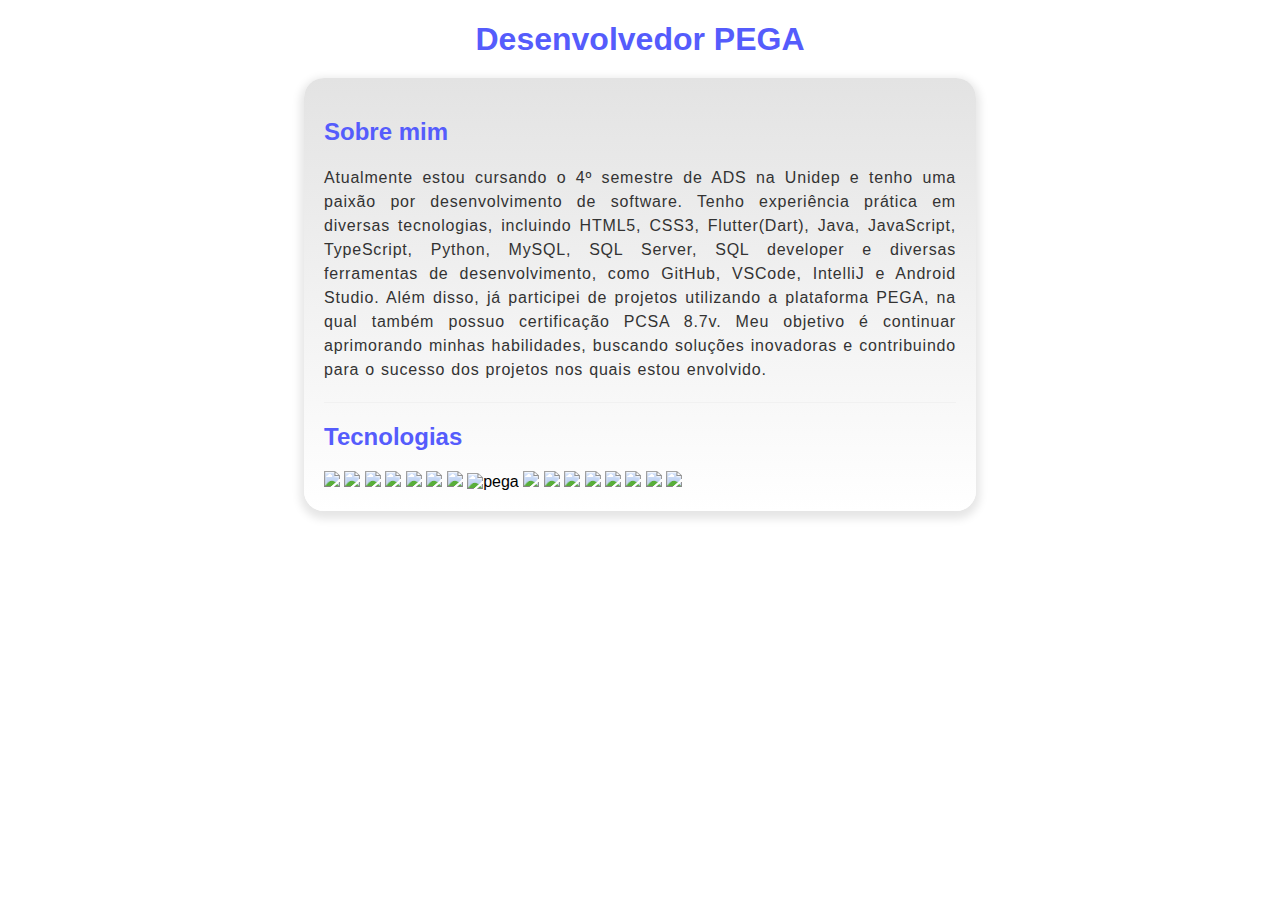
==== index.html @ 349e406b "first commit" ====
<!DOCTYPE html>
<html lang="pt-br">
  <head>
    <meta charset="UTF-8" />
    <meta name="viewport" content="width=device-width, initial-scale=1.0" />
    <title>Pedro Piola</title>
    <link rel="stylesheet" href="css/styles.css" />
    <link rel="stylesheet" href="css/container.css" />
    <link rel="stylesheet" href="css/table.css" />
  </head>
  <body>
    <div>
      <h1>Desenvolvedor PEGA</h1>
    </div>
      <div class="container">
        <h2>Sobre mim</h2>
        <p>
          Atualmente estou cursando o 4º semestre de ADS na Unidep e tenho uma
          paixão por desenvolvimento de software. Tenho experiência prática em
          diversas tecnologias, incluindo HTML5, CSS3, Flutter(Dart), Java,
          JavaScript, TypeScript, Python, MySQL, SQL Server, SQL developer e
          diversas ferramentas de desenvolvimento, como GitHub, VSCode, IntelliJ
          e Android Studio. Além disso, já participei de projetos utilizando a
          plataforma PEGA, na qual também possuo certificação PCSA 8.7v. Meu
          objetivo é continuar aprimorando minhas habilidades, buscando soluções
          inovadoras e contribuindo para o sucesso dos projetos nos quais estou
          envolvido.
        </p>
        <hr>
        <div>
            <h2>Tecnologias</h2>
            <img src="https://cdn.jsdelivr.net/gh/devicons/devicon@latest/icons/html5/html5-original.svg" width="40" />
          <img src="https://cdn.jsdelivr.net/gh/devicons/devicon@latest/icons/css3/css3-original.svg" width="40" />
          <img src="https://cdn.jsdelivr.net/gh/devicons/devicon@latest/icons/flutter/flutter-plain.svg" width="40" />
          <img src="https://cdn.jsdelivr.net/gh/devicons/devicon@latest/icons/dart/dart-plain.svg" width="40" />
          <img src="https://cdn.jsdelivr.net/gh/devicons/devicon@latest/icons/java/java-plain.svg" width="40" />
          <img src="https://cdn.jsdelivr.net/gh/devicons/devicon@latest/icons/javascript/javascript-original.svg" width="40" />
          <img src="https://cdn.jsdelivr.net/gh/devicons/devicon@latest/icons/typescript/typescript-original.svg" width="40" />
          <img src="img/pega.jpeg" alt="pega" width="40" />
          <img src="https://cdn.jsdelivr.net/gh/devicons/devicon@latest/icons/python/python-original.svg" width="40" />
          <img src="https://cdn.jsdelivr.net/gh/devicons/devicon@latest/icons/microsoftsqlserver/microsoftsqlserver-plain.svg" width="40" />
          <img src="https://cdn.jsdelivr.net/gh/devicons/devicon@latest/icons/mysql/mysql-original.svg" width="40" />
          <img src="https://cdn.jsdelivr.net/gh/devicons/devicon@latest/icons/sqldeveloper/sqldeveloper-original.svg" width="40" />
          <i class="devicon-github-original"></i>
          <img src="https://cdn.jsdelivr.net/gh/devicons/devicon@latest/icons/vscode/vscode-original.svg" width="40" />
          <img src="https://cdn.jsdelivr.net/gh/devicons/devicon@latest/icons/intellij/intellij-original.svg" width="40" />
          <img src="https://cdn.jsdelivr.net/gh/devicons/devicon@latest/icons/androidstudio/androidstudio-original.svg" width="40" />
          <img src="https://cdn.jsdelivr.net/gh/devicons/devicon@latest/icons/jira/jira-original.svg" width="40" />
        </div>
      </div>

  </body>
</html>
---- css/styles.css ----
body {
    background-color: #fff;
    font-family: 'Poppins', sans-serif;
}

h1 {
    font-size: 32px;
    color: #555cfc;
    margin-bottom:20px;
    text-align: center;
    font-weight: 700;
}

h2 {
    font-size: 24px;
    color: #555cfc;
    margin-bottom:20px;
    text-align: left;
    font-weight: 700;
}

p {
    font-size: 16px;
    color: #333;
    margin-bottom:20px;
    text-align: justify;
    line-height: 1.5;
    letter-spacing: 0.05em;
    word-spacing: 0.05em;
    font-weight: 400;
    text-transform: none;
    font-style: normal;
    font-variant: normal;
    text-decoration: none;
    text-shadow: none;
}

hr {
    border: none;
    height: 1px;
    background-color: #f1f1f1;
    margin-bottom: 20px;
}
---- css/container.css ----
.container {
    width: 50%; 
    margin: 0 auto; 
    padding: 20px; 
    background: linear-gradient(#e3e3e3, #fff );
    border-radius: 20px; 
    box-shadow: 0 4px 8px 4px rgba(0, 0, 0, 0.1);
    margin-bottom: 20px;
    align-content: center;
    flex: content;
    text-align: justify;
}
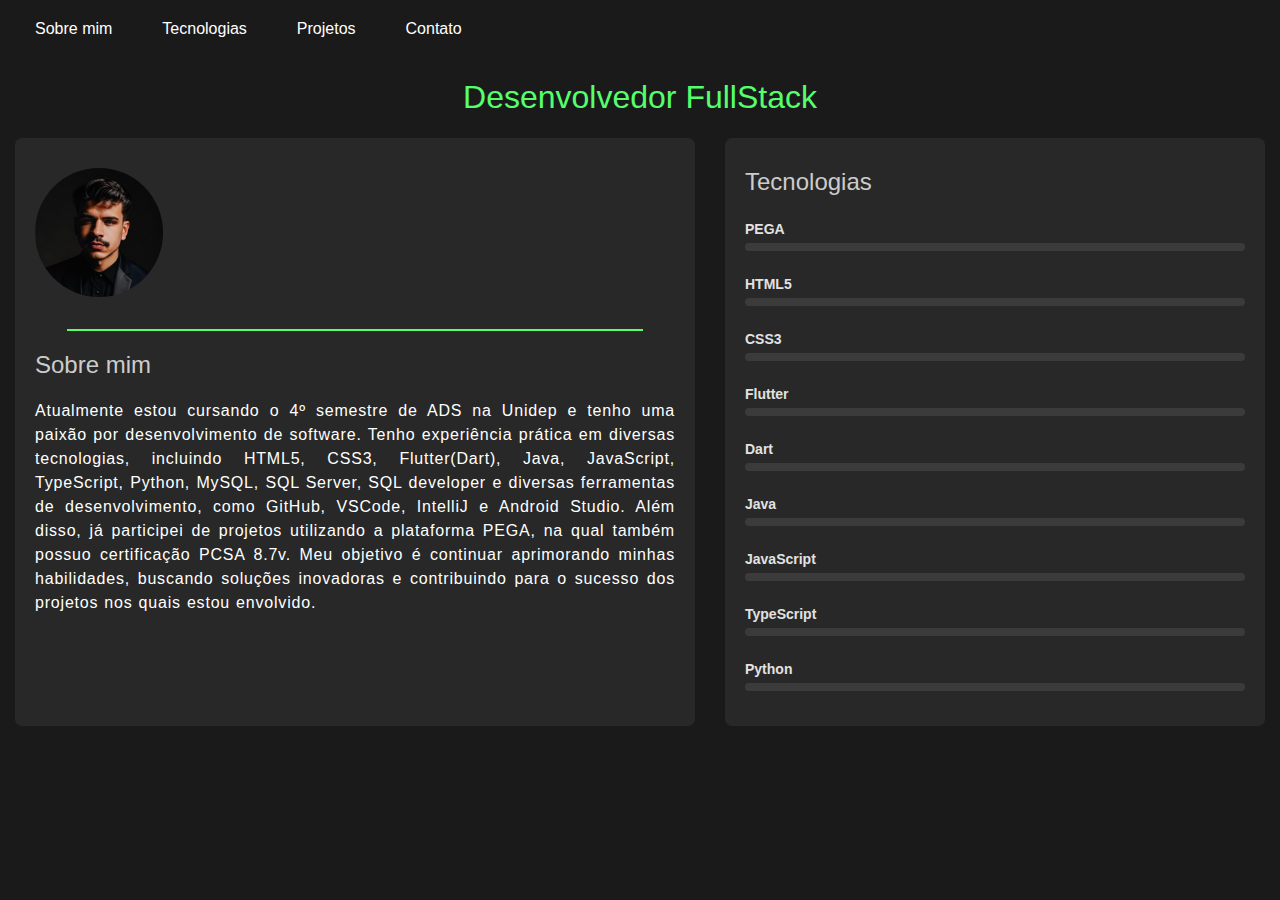
==== commit 6caee936: "Design novo" ====
--- a/index.html
+++ b/index.html
@@ -6,13 +6,25 @@
     <title>Pedro Piola</title>
     <link rel="stylesheet" href="css/styles.css" />
     <link rel="stylesheet" href="css/container.css" />
-    <link rel="stylesheet" href="css/table.css" />
+    <link rel="stylesheet" href="css/tecnologias.css">
+    <link rel="stylesheet" href="css/nav.css">
   </head>
   <body>
-    <div>
-      <h1>Desenvolvedor PEGA</h1>
-    </div>
-      <div class="container">
+    <header>
+      <nav>
+        <ul>
+          <li><a href="#sobre-mim">Sobre mim</a></li>
+          <li><a href="#tecnologias">Tecnologias</a></li>
+          <li><a href="#projetos">Projetos</a></li>
+          <li><a href="#contato">Contato</a></li>
+        </ul>
+      </nav>
+    </header>
+    <h1>Desenvolvedor FullStack</h1>
+    <div class="layout-container">
+      <div class="container-left">
+        <img src="assets/img/Perfil.jpg" alt="">
+        <hr />
         <h2>Sobre mim</h2>
         <p>
           Atualmente estou cursando o 4º semestre de ADS na Unidep e tenho uma
@@ -26,28 +38,101 @@
           inovadoras e contribuindo para o sucesso dos projetos nos quais estou
           envolvido.
         </p>
-        <hr>
-        <div>
-            <h2>Tecnologias</h2>
-            <img src="https://cdn.jsdelivr.net/gh/devicons/devicon@latest/icons/html5/html5-original.svg" width="40" />
-          <img src="https://cdn.jsdelivr.net/gh/devicons/devicon@latest/icons/css3/css3-original.svg" width="40" />
-          <img src="https://cdn.jsdelivr.net/gh/devicons/devicon@latest/icons/flutter/flutter-plain.svg" width="40" />
-          <img src="https://cdn.jsdelivr.net/gh/devicons/devicon@latest/icons/dart/dart-plain.svg" width="40" />
-          <img src="https://cdn.jsdelivr.net/gh/devicons/devicon@latest/icons/java/java-plain.svg" width="40" />
-          <img src="https://cdn.jsdelivr.net/gh/devicons/devicon@latest/icons/javascript/javascript-original.svg" width="40" />
-          <img src="https://cdn.jsdelivr.net/gh/devicons/devicon@latest/icons/typescript/typescript-original.svg" width="40" />
-          <img src="img/pega.jpeg" alt="pega" width="40" />
-          <img src="https://cdn.jsdelivr.net/gh/devicons/devicon@latest/icons/python/python-original.svg" width="40" />
-          <img src="https://cdn.jsdelivr.net/gh/devicons/devicon@latest/icons/microsoftsqlserver/microsoftsqlserver-plain.svg" width="40" />
-          <img src="https://cdn.jsdelivr.net/gh/devicons/devicon@latest/icons/mysql/mysql-original.svg" width="40" />
-          <img src="https://cdn.jsdelivr.net/gh/devicons/devicon@latest/icons/sqldeveloper/sqldeveloper-original.svg" width="40" />
-          <i class="devicon-github-original"></i>
-          <img src="https://cdn.jsdelivr.net/gh/devicons/devicon@latest/icons/vscode/vscode-original.svg" width="40" />
-          <img src="https://cdn.jsdelivr.net/gh/devicons/devicon@latest/icons/intellij/intellij-original.svg" width="40" />
-          <img src="https://cdn.jsdelivr.net/gh/devicons/devicon@latest/icons/androidstudio/androidstudio-original.svg" width="40" />
-          <img src="https://cdn.jsdelivr.net/gh/devicons/devicon@latest/icons/jira/jira-original.svg" width="40" />
+      </div>
+        <div class="container">
+          <h2>Tecnologias</h2>
+          <div class="skill-box">
+            <span class="title">PEGA</span>
+    
+            <div class="skill-bar">
+              <span class="skill-per PEGA">
+                <span class="tooltip">70%</span>
+              </span>
+            </div>
+          </div>
+
+          <div class="skill-box">
+            <span class="title">HTML5</span>
+
+            <div class="skill-bar">
+              <span class="skill-per html">
+                <span class="tooltip">80%</span>
+              </span>
+            </div>
+          </div>
+
+          <div class="skill-box">
+            <span class="title">CSS3</span>
+
+            <div class="skill-bar">
+              <span class="skill-per css">
+                <span class="tooltip">80%</span>
+              </span>
+            </div>
+          </div>
+
+          <div class="skill-box">
+            <span class="title">Flutter</span>
+
+            <div class="skill-bar">
+              <span class="skill-per flutter">
+                <span class="tooltip">80%</span>
+              </span>
+            </div>
+          </div>
+
+          <div class="skill-box">
+            <span class="title">Dart</span>
+
+            <div class="skill-bar">
+              <span class="skill-per dart">
+                <span class="tooltip">80%</span>
+              </span>
+            </div>
+          </div>
+
+          <div class="skill-box">
+            <span class="title">Java</span>
+
+            <div class="skill-bar">
+              <span class="skill-per java">
+                <span class="tooltip">50%</span>
+              </span>
+            </div>
+          </div>
+
+          <div class="skill-box">
+            <span class="title">JavaScript</span>
+
+            <div class="skill-bar">
+              <span class="skill-per javascript">
+                <span class="tooltip">60%</span>
+              </span>
+            </div>
+          </div>
+
+          <div class="skill-box">
+            <span class="title">TypeScript</span>
+
+            <div class="skill-bar">
+              <span class="skill-per typescript">
+                <span class="tooltip">30%</span>
+              </span>
+            </div>
+          </div>
+
+          <div class="skill-box">
+            <span class="title">Python</span>
+
+            <div class="skill-bar">
+              <span class="skill-per python">
+                <span class="tooltip">20%</span>
+              </span>
+            </div>
+          </div>
+            </div>
+          </div>
         </div>
-      </div>
-
+    </div>
   </body>
 </html>
--- a/css/styles.css
+++ b/css/styles.css
@@ -1,27 +1,37 @@
 body {
-    background-color: #fff;
-    font-family: 'Poppins', sans-serif;
+    background-color: #1a1a1a;
+    font-family: 'Calibri', sans-serif;
 }
 
 h1 {
     font-size: 32px;
-    color: #555cfc;
-    margin-bottom:20px;
+    color: #55ff6c;
     text-align: center;
-    font-weight: 700;
+    font-weight: 500;
+    font-family: 'Cambria', sans-serif;
 }
 
 h2 {
     font-size: 24px;
-    color: #555cfc;
+    color: #ccc;
     margin-bottom:20px;
     text-align: left;
-    font-weight: 700;
+    font-weight: 500;
+    font-family: 'Cambria', sans-serif;
+}
+
+h3 {
+    font-size: 24px;
+    color: #ffffff;
+    margin-bottom:20px;
+    text-align: center;
+    font-weight: 500;
+    font-family: 'Cambria', sans-serif;
 }
 
 p {
     font-size: 16px;
-    color: #333;
+    color: #fff;
     margin-bottom:20px;
     text-align: justify;
     line-height: 1.5;
@@ -37,11 +47,17 @@
 
 hr {
     border: none;
-    height: 1px;
-    background-color: #f1f1f1;
+    height: 2px;
+    background-color: #55ff6c;
     margin-bottom: 20px;
+    width: 90%;
+}
+
+img {
+    max-width: 20%;
+    height: auto;
+    margin: 20px 20px 20px 0px;
+    border-radius: 100px;
 }
 
 
-
-
--- a/css/tecnologias.css
+++ b/css/tecnologias.css
@@ -0,0 +1,151 @@
+.layout-container {
+    display: flex;
+}
+
+img .layout-container {
+   width: 45px;
+    margin: 0 15px;
+    border-radius: 30px; 
+}
+
+.container-left {
+    max-height: 2000px;
+    max-width: 1000px;
+    width: 100%;
+    background: #282828;
+    margin: 0 15px;
+    padding: 10px 20px;
+    border-radius: 7px;
+}
+
+.container {
+    max-width: 500px;
+    width: 100%;
+    background: #282828;
+    margin: 0 15px;
+    padding: 10px 20px;
+    border-radius: 7px;
+  }
+  
+  .container .skill-box {
+    width: 100%;
+    margin: 25px 0;
+  }
+  
+  .skill-box .title {
+    display: block;
+    font-size: 14px;
+    font-weight: 600;
+    color: rgb(226, 226, 226);
+  }
+  
+  .skill-box .skill-bar {
+    height: 8px;
+    width: 100%;
+    border-radius: 6px;
+    margin-top: 6px;
+    background: rgba(236, 236, 236, 0.1);
+  }
+  
+  .skill-bar .skill-per {
+    position: relative;
+    display: block;
+    height: 100%;
+    width: 90%;
+    border-radius: 6px;
+    background: rgb(226, 226, 226);
+    animation: progress 0.4s ease-in-out forwards;
+    opacity: 0;
+  }
+  
+  .skill-per.PEGA {
+    /*progreso de las diferentes lenguajes*/
+    width: 70%;
+    animation-delay: 0.1s;
+  }
+
+  .skill-per.html {
+    /*progreso de las diferentes lenguajes*/
+    width: 80%;
+    animation-delay: 0.1s;
+  }
+  
+  .skill-per.css {
+    /*progreso de las diferentes lenguajes*/
+    width: 80%;
+    animation-delay: 0.1s;
+  }
+  
+  .skill-per.flutter {
+    /*progreso de las diferentes lenguajes*/
+    width: 80%;
+    animation-delay: 0.2s;
+  }
+
+  .skill-per.dart {
+    /*progreso de las diferentes lenguajes*/
+    width: 80%;
+    animation-delay: 0.2s;
+  }
+
+  .skill-per.java {
+    /*progreso de las diferentes lenguajes*/
+    width: 50%;
+    animation-delay: 0.2s;
+  }
+  
+  .skill-per.javascript {
+    /*progreso de las diferentes lenguajes*/
+    width: 60%;
+    animation-delay: 0.2s;
+  }
+
+  .skill-per.typescript {
+    /*progreso de las diferentes lenguajes*/
+    width: 30%;
+    animation-delay: 0.2s;
+  }
+
+  .skill-per.python {
+    /*progreso de las diferentes lenguajes*/
+    width: 20%;
+    animation-delay: 0.2s;
+  }
+
+  @keyframes progress {
+    0% {
+      width: 0;
+      opacity: 1;
+    }
+  
+    100% {
+      opacity: 1;
+    }
+  }
+  
+  .skill-per .tooltip {
+    position: absolute;
+    right: -14px;
+    top: -28px;
+    font-size: 9px;
+    font-weight: 500;
+    color: rgb(0, 0, 0);
+    font-weight: bold;
+    padding: 2px 6px;
+    border-radius: 3px;
+    background: #55ff6c;
+    z-index: 1;
+  }
+  
+  .tooltip::before {
+    content: "";
+    position: absolute;
+    left: 50%;
+    bottom: -2px;
+    height: 10px;
+    width: 10px;
+    z-index: -1;
+    background-color: #55ff6c;
+    transform: translateX(-50%) rotate(45deg);
+  }
+  --- a/css/nav.css
+++ b/css/nav.css
@@ -0,0 +1,33 @@
+body {
+    margin: 0;
+    font-family: Arial, sans-serif;
+}
+
+nav {
+    padding: 20px;
+    margin: 0 auto;
+}
+
+ul {
+    list-style-type: none;
+    padding: 0;
+    margin: 0;
+    display: flex;
+}
+
+li {
+    margin-right: 20px; /* Espaçamento entre os itens */
+}
+
+a {
+    color: white; /* Cor do texto */
+    text-decoration: none; /* Remove o sublinhado */
+    padding: 10px 15px; /* Espaçamento interno */
+    border-radius: 5px; /* Cantos arredondados */
+    transition: background-color 0.3s; /* Transição suave */
+}
+
+a:hover {
+    background-color: #55ff6c; /* Cor do hover */
+    color: #282828; /* Cor do texto no hover */
+}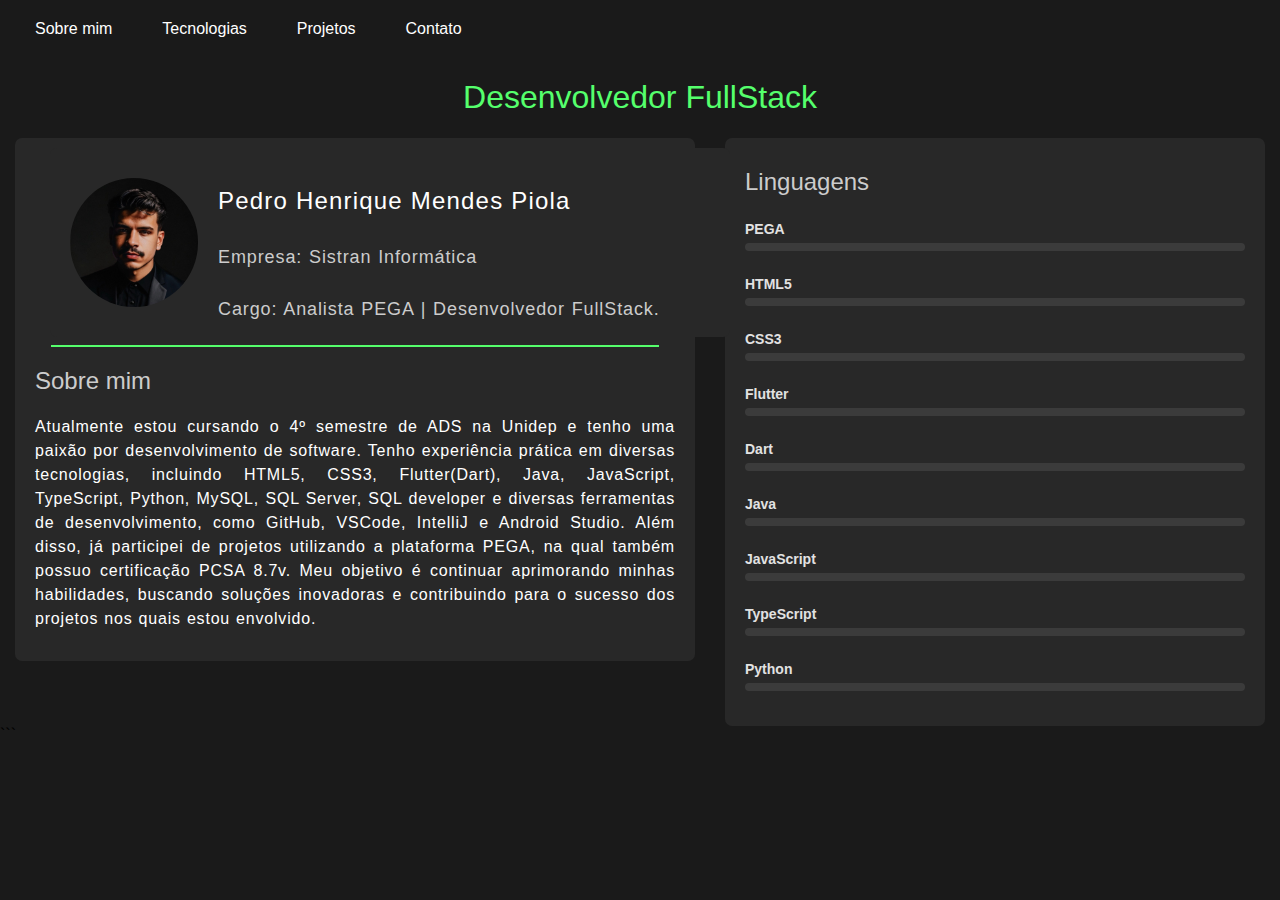
==== commit 88c9591a: "Ajustes pequenos" ====
--- a/index.html
+++ b/index.html
@@ -6,8 +6,9 @@
     <title>Pedro Piola</title>
     <link rel="stylesheet" href="css/styles.css" />
     <link rel="stylesheet" href="css/container.css" />
-    <link rel="stylesheet" href="css/tecnologias.css">
-    <link rel="stylesheet" href="css/nav.css">
+    <link rel="stylesheet" href="css/tecnologias.css" />
+    <link rel="stylesheet" href="css/nav.css" />
+    <link rel="stylesheet" href="css/experience.css">
   </head>
   <body>
     <header>
@@ -20,10 +21,19 @@
         </ul>
       </nav>
     </header>
+
     <h1>Desenvolvedor FullStack</h1>
+
     <div class="layout-container">
       <div class="container-left">
-        <img src="assets/img/Perfil.jpg" alt="">
+        <div class="container-inside">
+          <img src="assets/img/Perfil.jpg" alt="Foto de Perfil" />
+          <div class="info">
+            <h2>Pedro Henrique Mendes Piola</h2>
+            <p>Empresa: Sistran Informática</p>
+            <p>Cargo: Analista PEGA | Desenvolvedor FullStack.</p>
+          </div>
+        </div>
         <hr />
         <h2>Sobre mim</h2>
         <p>
@@ -39,100 +49,90 @@
           envolvido.
         </p>
       </div>
-        <div class="container">
-          <h2>Tecnologias</h2>
-          <div class="skill-box">
-            <span class="title">PEGA</span>
-    
-            <div class="skill-bar">
-              <span class="skill-per PEGA">
-                <span class="tooltip">70%</span>
-              </span>
-            </div>
-          </div>
-
-          <div class="skill-box">
-            <span class="title">HTML5</span>
-
-            <div class="skill-bar">
-              <span class="skill-per html">
-                <span class="tooltip">80%</span>
-              </span>
-            </div>
-          </div>
-
-          <div class="skill-box">
-            <span class="title">CSS3</span>
-
-            <div class="skill-bar">
-              <span class="skill-per css">
-                <span class="tooltip">80%</span>
-              </span>
-            </div>
-          </div>
-
-          <div class="skill-box">
-            <span class="title">Flutter</span>
-
-            <div class="skill-bar">
-              <span class="skill-per flutter">
-                <span class="tooltip">80%</span>
-              </span>
-            </div>
-          </div>
-
-          <div class="skill-box">
-            <span class="title">Dart</span>
-
-            <div class="skill-bar">
-              <span class="skill-per dart">
-                <span class="tooltip">80%</span>
-              </span>
-            </div>
-          </div>
-
-          <div class="skill-box">
-            <span class="title">Java</span>
-
-            <div class="skill-bar">
-              <span class="skill-per java">
-                <span class="tooltip">50%</span>
-              </span>
-            </div>
-          </div>
-
-          <div class="skill-box">
-            <span class="title">JavaScript</span>
-
-            <div class="skill-bar">
-              <span class="skill-per javascript">
-                <span class="tooltip">60%</span>
-              </span>
-            </div>
-          </div>
-
-          <div class="skill-box">
-            <span class="title">TypeScript</span>
-
-            <div class="skill-bar">
-              <span class="skill-per typescript">
-                <span class="tooltip">30%</span>
-              </span>
-            </div>
-          </div>
-
-          <div class="skill-box">
-            <span class="title">Python</span>
-
-            <div class="skill-bar">
-              <span class="skill-per python">
-                <span class="tooltip">20%</span>
-              </span>
-            </div>
-          </div>
-            </div>
+      <div class="container">
+        <h2>Linguagens</h2>
+        <div class="skill-box">
+          <span class="title">PEGA</span>
+          <div class="skill-bar">
+            <span class="skill-per PEGA">
+              <span class="tooltip">70%</span>
+            </span>
           </div>
         </div>
+
+        <div class="skill-box">
+          <span class="title">HTML5</span>
+          <div class="skill-bar">
+            <span class="skill-per html">
+              <span class="tooltip">80%</span>
+            </span>
+          </div>
+        </div>
+
+        <div class="skill-box">
+          <span class="title">CSS3</span>
+          <div class="skill-bar">
+            <span class="skill-per css">
+              <span class="tooltip">80%</span>
+            </span>
+          </div>
+        </div>
+
+        <div class="skill-box">
+          <span class="title">Flutter</span>
+          <div class="skill-bar">
+            <span class="skill-per flutter">
+              <span class="tooltip">80%</span>
+            </span>
+          </div>
+        </div>
+
+        <div class="skill-box">
+          <span class="title">Dart</span>
+          <div class="skill-bar">
+            <span class="skill-per dart">
+              <span class="tooltip">80%</span>
+            </span>
+          </div>
+        </div>
+
+        <div class="skill-box">
+          <span class="title">Java</span>
+          <div class="skill-bar">
+            <span class="skill-per java">
+              <span class="tooltip">50%</span>
+            </span>
+          </div>
+        </div>
+
+        <div class="skill-box">
+          <span class="title">JavaScript</span>
+          <div class="skill-bar">
+            <span class="skill-per javascript">
+              <span class="tooltip">60%</span>
+            </span>
+          </div>
+        </div>
+
+        <div class="skill-box">
+          <span class="title">TypeScript</span>
+          <div class="skill-bar">
+            <span class="skill-per typescript">
+              <span class="tooltip">30%</span>
+            </span>
+          </div>
+        </div>
+
+        <div class="skill-box">
+          <span class="title">Python</span>
+          <div class="skill-bar">
+            <span class="skill-per python">
+              <span class="tooltip">20%</span>
+            </span>
+          </div>
+        </div>
+      </div>
     </div>
   </body>
 </html>
+```--- a/css/styles.css
+++ b/css/styles.css
@@ -17,7 +17,7 @@
     margin-bottom:20px;
     text-align: left;
     font-weight: 500;
-    font-family: 'Cambria', sans-serif;
+    font-family: '', sans-serif;
 }
 
 h3 {
@@ -43,6 +43,7 @@
     font-variant: normal;
     text-decoration: none;
     text-shadow: none;
+    font-family: 'Calibri', sans-serif;
 }
 
 hr {
@@ -50,7 +51,15 @@
     height: 2px;
     background-color: #55ff6c;
     margin-bottom: 20px;
-    width: 90%;
+    width: 95%;
+}
+
+.whitebar hr {
+    background-color: #ffffff;
+    width: 95%;
+    height: 2px;
+    margin-bottom: 20px;
+    display: block;
 }
 
 img {
@@ -61,3 +70,5 @@
 }
 
 
+
+
--- a/css/tecnologias.css
+++ b/css/tecnologias.css
@@ -1,5 +1,7 @@
 .layout-container {
-    display: flex;
+  display: flex;
+  justify-content: flex-start;
+  align-items: flex-start;
 }
 
 img .layout-container {
@@ -16,6 +18,37 @@
     margin: 0 15px;
     padding: 10px 20px;
     border-radius: 7px;
+    flex: 1;
+}
+
+.container-inside {
+    display: flex;
+    align-items: flex-start;
+    max-height: 400px;
+    max-width: 800px;
+    width: 100%;
+    background: #282828;
+    margin: 0 15px;
+    padding: 10px 20px;
+    border-radius: 7px;
+    position: relative;
+    overflow: hidden;
+}
+
+.info h2, .info p {
+  margin: 25px 0px 0px 0px;
+  color: #fff;
+  font-weight: 500;
+  font-size: 24px;
+  font-family: 'Cambria', sans-serif; 
+  line-height: 1.5;
+  letter-spacing: 0.05em;
+}
+
+.info p {
+  font-size: 18px;
+  color: #ccc;
+  font-family: 'Calibri', sans-serif;
 }
 
 .container {
--- a/css/experience.css
+++ b/css/experience.css
@@ -0,0 +1,47 @@
+.layout-container-experience {
+    display: flex;
+  }
+  
+.container-experience {
+    flex: 1;
+    max-width: 1000px;
+    max-height: 1000px;
+    box-shadow: 0 0px 10px 3px rgb(255, 255, 255)
+}
+
+.container-companys {
+    background-color: #282828;
+    border-radius: 6px;
+    margin-top: 20px;
+    margin-left: 20px;
+    margin-bottom: 20px;
+    width: 500px;
+    height: 100px;
+    display: flex;
+}
+
+img.experience {
+    max-width: 100%;
+    height: 100%;
+    align-items: center;
+    border-radius: 5px;
+    margin:0 auto;
+}
+
+.companyinfo h2, .companyinfo p {
+    margin: 0px 0px 20px 25px;
+    color: #fff;
+    font-weight: 500;
+    font-size: 24px;
+    font-family: 'Cambria', sans-serif; 
+    line-height: 1.5;
+    letter-spacing: 0.05em;
+    display: flex;
+  }
+  
+  .companyinfo p {
+    font-size: 18px;
+    color: #ccc;
+    font-family: 'Calibri', sans-serif;
+    display: flex;
+  }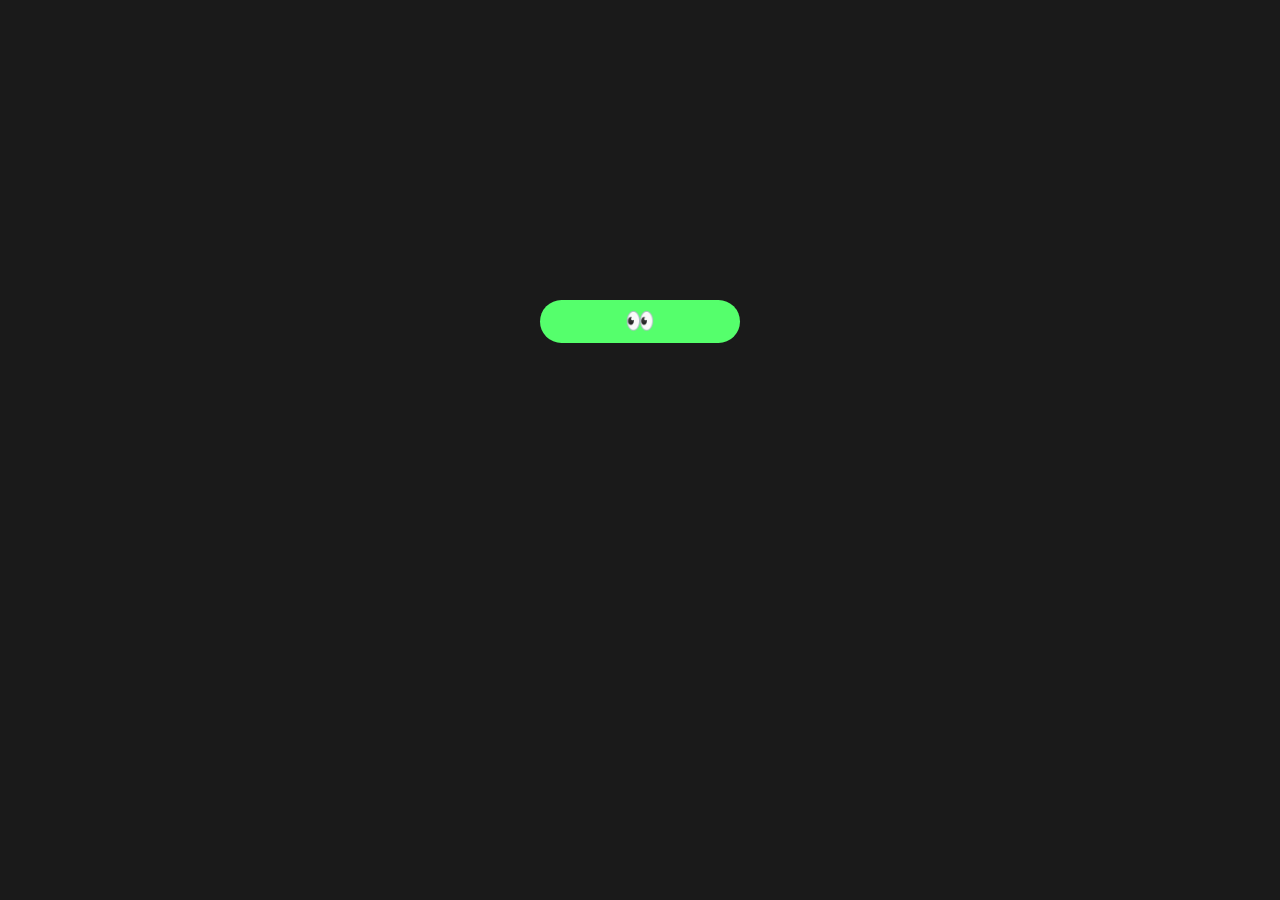
==== commit 8b2a8f96: "Loading" ====
--- a/index.html
+++ b/index.html
@@ -1,138 +1,29 @@
 <!DOCTYPE html>
 <html lang="pt-br">
-  <head>
-    <meta charset="UTF-8" />
-    <meta name="viewport" content="width=device-width, initial-scale=1.0" />
-    <title>Pedro Piola</title>
-    <link rel="stylesheet" href="css/styles.css" />
-    <link rel="stylesheet" href="css/container.css" />
-    <link rel="stylesheet" href="css/tecnologias.css" />
-    <link rel="stylesheet" href="css/nav.css" />
-    <link rel="stylesheet" href="css/experience.css">
-  </head>
-  <body>
-    <header>
-      <nav>
-        <ul>
-          <li><a href="#sobre-mim">Sobre mim</a></li>
-          <li><a href="#tecnologias">Tecnologias</a></li>
-          <li><a href="#projetos">Projetos</a></li>
-          <li><a href="#contato">Contato</a></li>
-        </ul>
-      </nav>
-    </header>
+<head>
+    <meta charset="UTF-8">
+    <meta name="viewport" content="width=device-width, initial-scale=1.0">
+    <title>Bem-vindo!</title>
+    <link rel="stylesheet" href="css/welcome.css">
+    <link rel="stylesheet" href="css/styles.css"> <!-- Referenciando o JS separado -->
+</head>
+<body>
+    <div class="container-primary">
+        <button id="loadButton">
+            <span class="span-mother">
+                <span>👀</span>
+            </span>
+            <span class="span-mother2">
+                <span>C</span>
+                <span>l</span>
+                <span>i</span>
+                <span>c</span>
+                <span>a</span>
+                <span>!</span>
+            </span>
+        </button>
+    </div> <!-- Fechando a div container-primary -->
+</body>
+</html>
 
-    <h1>Desenvolvedor FullStack</h1>
-
-    <div class="layout-container">
-      <div class="container-left">
-        <div class="container-inside">
-          <img src="assets/img/Perfil.jpg" alt="Foto de Perfil" />
-          <div class="info">
-            <h2>Pedro Henrique Mendes Piola</h2>
-            <p>Empresa: Sistran Informática</p>
-            <p>Cargo: Analista PEGA | Desenvolvedor FullStack.</p>
-          </div>
-        </div>
-        <hr />
-        <h2>Sobre mim</h2>
-        <p>
-          Atualmente estou cursando o 4º semestre de ADS na Unidep e tenho uma
-          paixão por desenvolvimento de software. Tenho experiência prática em
-          diversas tecnologias, incluindo HTML5, CSS3, Flutter(Dart), Java,
-          JavaScript, TypeScript, Python, MySQL, SQL Server, SQL developer e
-          diversas ferramentas de desenvolvimento, como GitHub, VSCode, IntelliJ
-          e Android Studio. Além disso, já participei de projetos utilizando a
-          plataforma PEGA, na qual também possuo certificação PCSA 8.7v. Meu
-          objetivo é continuar aprimorando minhas habilidades, buscando soluções
-          inovadoras e contribuindo para o sucesso dos projetos nos quais estou
-          envolvido.
-        </p>
-      </div>
-      <div class="container">
-        <h2>Linguagens</h2>
-        <div class="skill-box">
-          <span class="title">PEGA</span>
-          <div class="skill-bar">
-            <span class="skill-per PEGA">
-              <span class="tooltip">70%</span>
-            </span>
-          </div>
-        </div>
-
-        <div class="skill-box">
-          <span class="title">HTML5</span>
-          <div class="skill-bar">
-            <span class="skill-per html">
-              <span class="tooltip">80%</span>
-            </span>
-          </div>
-        </div>
-
-        <div class="skill-box">
-          <span class="title">CSS3</span>
-          <div class="skill-bar">
-            <span class="skill-per css">
-              <span class="tooltip">80%</span>
-            </span>
-          </div>
-        </div>
-
-        <div class="skill-box">
-          <span class="title">Flutter</span>
-          <div class="skill-bar">
-            <span class="skill-per flutter">
-              <span class="tooltip">80%</span>
-            </span>
-          </div>
-        </div>
-
-        <div class="skill-box">
-          <span class="title">Dart</span>
-          <div class="skill-bar">
-            <span class="skill-per dart">
-              <span class="tooltip">80%</span>
-            </span>
-          </div>
-        </div>
-
-        <div class="skill-box">
-          <span class="title">Java</span>
-          <div class="skill-bar">
-            <span class="skill-per java">
-              <span class="tooltip">50%</span>
-            </span>
-          </div>
-        </div>
-
-        <div class="skill-box">
-          <span class="title">JavaScript</span>
-          <div class="skill-bar">
-            <span class="skill-per javascript">
-              <span class="tooltip">60%</span>
-            </span>
-          </div>
-        </div>
-
-        <div class="skill-box">
-          <span class="title">TypeScript</span>
-          <div class="skill-bar">
-            <span class="skill-per typescript">
-              <span class="tooltip">30%</span>
-            </span>
-          </div>
-        </div>
-
-        <div class="skill-box">
-          <span class="title">Python</span>
-          <div class="skill-bar">
-            <span class="skill-per python">
-              <span class="tooltip">20%</span>
-            </span>
-          </div>
-        </div>
-      </div>
-    </div>
-  </body>
-</html>
-```+<script src="js/index.js" defer></script>
--- a/css/welcome.css
+++ b/css/welcome.css
@@ -0,0 +1,97 @@
+.container-primary {
+    display: flex;
+    justify-content: center;
+    margin: 300px 100px 300px 100px;
+}
+
+/* From Uiverse.io by KINGFRESS */ 
+button {
+    font-weight: bold;
+    color: #000000;
+    border-radius: 2rem;
+    cursor: pointer;
+    width: 200px;
+    height: 42.66px;
+    border: none;
+    background-color: #55ff6c;
+    display: flex;
+    justify-content: center;
+    align-items: center;
+    font-size: 24px;
+  }
+  
+  button .span-mother {
+    display: flex;
+    overflow: hidden;
+  }
+  
+  button:hover .span-mother {
+    position: absolute;
+  }
+  
+  button:hover .span-mother span {
+    transform: translateY(1.2em);
+  }
+  
+  button .span-mother span:nth-child(1) {
+    transition: 0.2s;
+  }
+  
+  button .span-mother span:nth-child(2) {
+    transition: 0.3s;
+  }
+  
+  button .span-mother span:nth-child(3) {
+    transition: 0.4s;
+  }
+  
+  button .span-mother span:nth-child(4) {
+    transition: 0.5s;
+  }
+  
+  button .span-mother span:nth-child(5) {
+    transition: 0.6s;
+  }
+  
+  button .span-mother span:nth-child(6) {
+    transition: 0.7s;
+  }
+  
+  button .span-mother2 {
+    display: flex;
+    position: absolute;
+    overflow: hidden;
+  }
+  
+  button .span-mother2 span {
+    transform: translateY(-1.2em);
+  }
+  
+  button:hover .span-mother2 span {
+    transform: translateY(0);
+  }
+  
+  button .span-mother2 span {
+    transition: 0.2s;
+  }
+  
+  button .span-mother2 span:nth-child(2) {
+    transition: 0.3s;
+  }
+  
+  button .span-mother2 span:nth-child(3) {
+    transition: 0.4s;
+  }
+  
+  button .span-mother2 span:nth-child(4) {
+    transition: 0.5s;
+  }
+  
+  button .span-mother2 span:nth-child(5) {
+    transition: 0.6s;
+  }
+  
+  button .span-mother2 span:nth-child(6) {
+    transition: 0.7s;
+  }
+  --- a/css/styles.css
+++ b/css/styles.css
@@ -15,24 +15,28 @@
     font-size: 24px;
     color: #ccc;
     margin-bottom:20px;
+    margin-left: 25px;
     text-align: left;
     font-weight: 500;
-    font-family: '', sans-serif;
+    font-family: 'Cambria', sans-serif;
+
 }
 
 h3 {
     font-size: 24px;
-    color: #ffffff;
+    color: #ccc;
     margin-bottom:20px;
-    text-align: center;
+    text-align: left;
     font-weight: 500;
     font-family: 'Cambria', sans-serif;
 }
 
 p {
-    font-size: 16px;
+    font-size: 18px;
     color: #fff;
     margin-bottom:20px;
+    margin-right: 25px;
+    margin-left: 25px;
     text-align: justify;
     line-height: 1.5;
     letter-spacing: 0.05em;
@@ -50,16 +54,9 @@
     border: none;
     height: 2px;
     background-color: #55ff6c;
-    margin-bottom: 20px;
+    margin-bottom: 0px;
+    margin-top: 0px;
     width: 95%;
-}
-
-.whitebar hr {
-    background-color: #ffffff;
-    width: 95%;
-    height: 2px;
-    margin-bottom: 20px;
-    display: block;
 }
 
 img {
